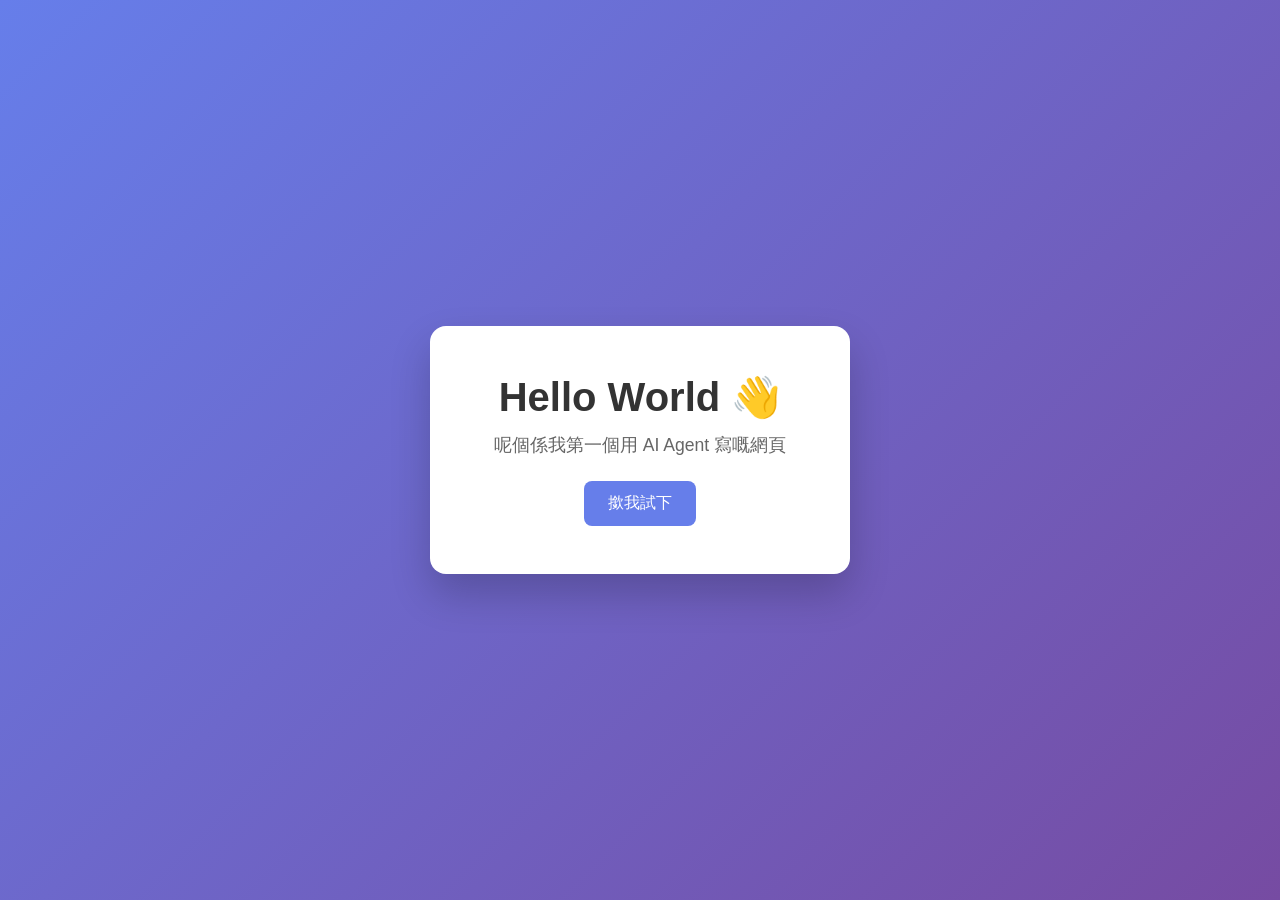
==== index.html @ 47137329 "Initial commit: Hello World 網頁" ====
<!DOCTYPE html>
<html lang="zh-Hant">
<head>
  <meta charset="UTF-8">
  <meta name="viewport" content="width=device-width, initial-scale=1.0">
  <title>Hello World</title>
  <link rel="stylesheet" href="style.css">
</head>
<body>
  <main class="card">
    <h1 id="greeting">Hello World 👋</h1>
    <p id="subtitle">呢個係我第一個用 AI Agent 寫嘅網頁</p>
    <button id="btn">撳我試下</button>
  </main>

  <script src="script.js"></script>
</body>
</html>
---- style.css ----
* {
  box-sizing: border-box;
  margin: 0;
  padding: 0;
}

body {
  font-family: "Segoe UI", "Microsoft JhengHei", sans-serif;
  min-height: 100vh;
  display: flex;
  align-items: center;
  justify-content: center;
  background: linear-gradient(135deg, #667eea 0%, #764ba2 100%);
}

.card {
  background: #ffffff;
  padding: 3rem 4rem;
  border-radius: 16px;
  text-align: center;
  box-shadow: 0 20px 40px rgba(0, 0, 0, 0.2);
}

h1 {
  font-size: 2.5rem;
  color: #333;
  margin-bottom: 0.75rem;
}

p {
  font-size: 1.1rem;
  color: #666;
  margin-bottom: 1.5rem;
}

button {
  font-size: 1rem;
  padding: 0.75rem 1.5rem;
  border: none;
  border-radius: 8px;
  background: #667eea;
  color: #fff;
  cursor: pointer;
  transition: background 0.2s ease;
}

button:hover {
  background: #5a67d8;
}
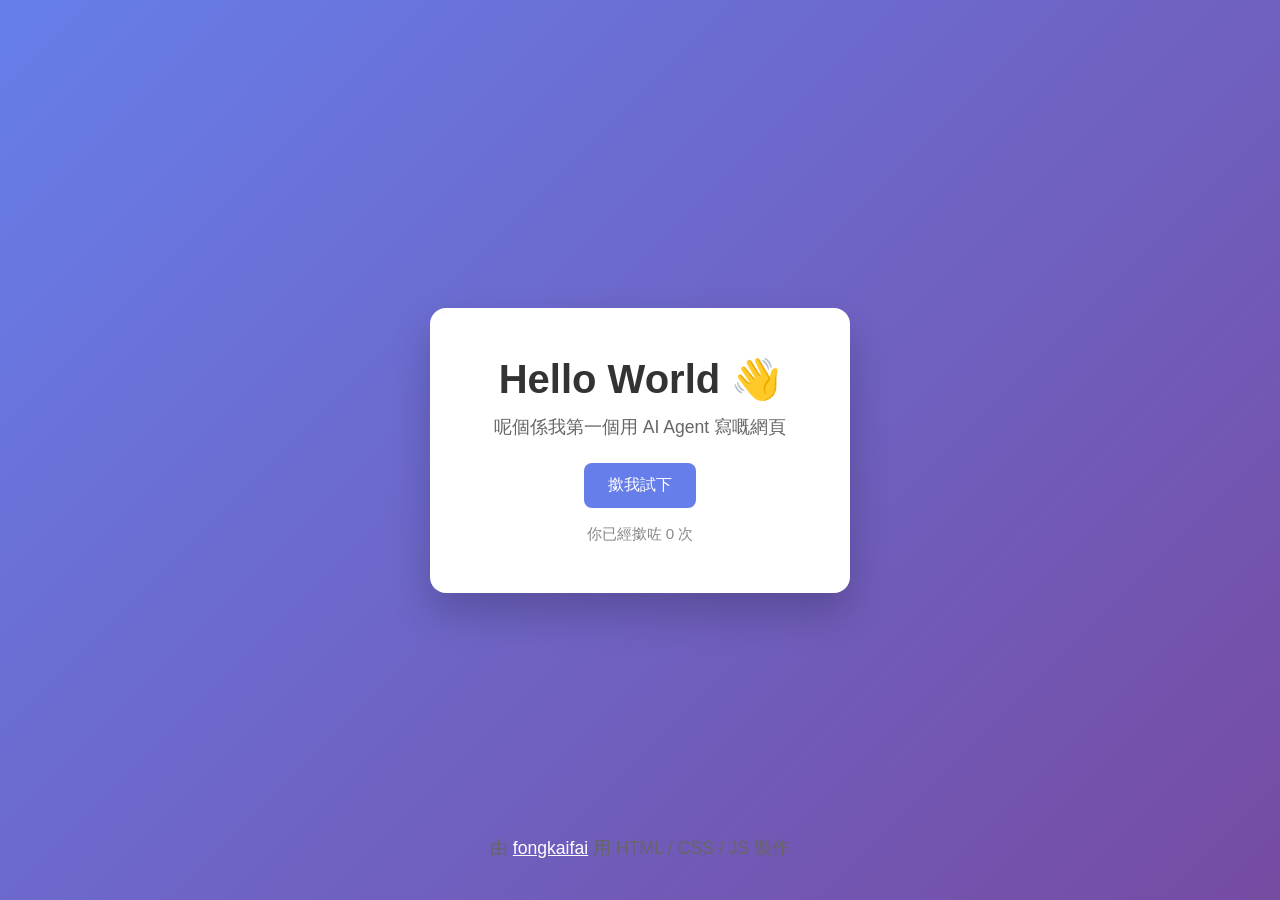
==== commit 8d260e95: "加入撳掣計數器同頁尾連結 Co-authored-by: Claude <noreply@anthropic.com>" ====
--- a/index.html
+++ b/index.html
@@ -11,7 +11,12 @@
     <h1 id="greeting">Hello World 👋</h1>
     <p id="subtitle">呢個係我第一個用 AI Agent 寫嘅網頁</p>
     <button id="btn">撳我試下</button>
+    <p id="count">你已經撳咗 0 次</p>
   </main>
+
+  <footer>
+    <p>由 <a href="https://github.com/fongkaifai" target="_blank" rel="noopener">fongkaifai</a> 用 HTML / CSS / JS 製作</p>
+  </footer>
 
   <script src="script.js"></script>
 </body>
--- a/style.css
+++ b/style.css
@@ -47,3 +47,25 @@
 button:hover {
   background: #5a67d8;
 }
+
+#count {
+  font-size: 0.95rem;
+  color: #888;
+  margin-top: 1rem;
+  margin-bottom: 0;
+}
+
+footer {
+  position: fixed;
+  bottom: 0;
+  width: 100%;
+  padding: 1rem;
+  text-align: center;
+  color: rgba(255, 255, 255, 0.85);
+  font-size: 0.9rem;
+}
+
+footer a {
+  color: #fff;
+  text-decoration: underline;
+}
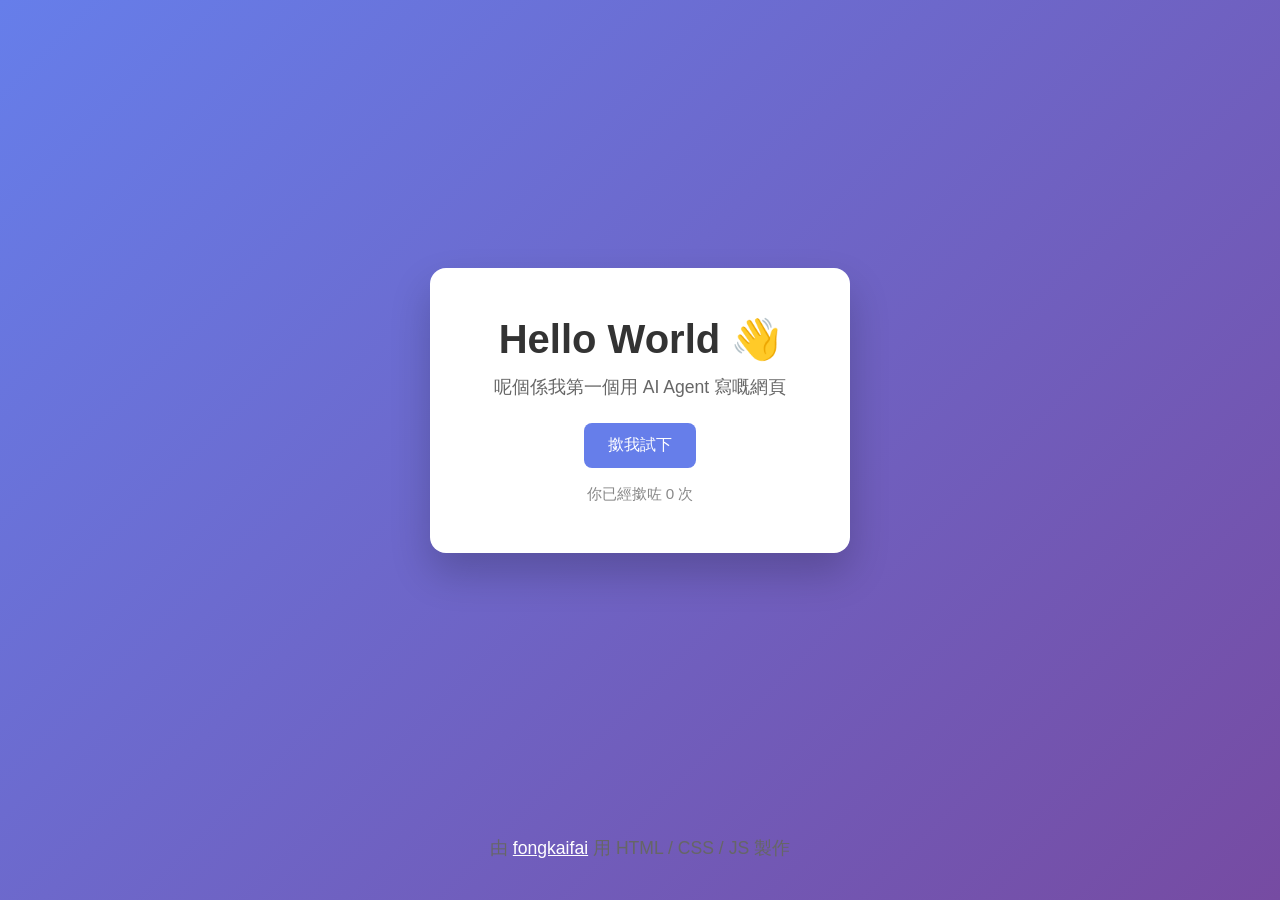
==== commit 94c9ddd1: "修正 footer 排版並加入 cache-busting Co-authored-by: Claude <noreply@anthropic.com>" ====
--- a/index.html
+++ b/index.html
@@ -4,7 +4,7 @@
   <meta charset="UTF-8">
   <meta name="viewport" content="width=device-width, initial-scale=1.0">
   <title>Hello World</title>
-  <link rel="stylesheet" href="style.css">
+  <link rel="stylesheet" href="style.css?v=2">
 </head>
 <body>
   <main class="card">
@@ -18,6 +18,6 @@
     <p>由 <a href="https://github.com/fongkaifai" target="_blank" rel="noopener">fongkaifai</a> 用 HTML / CSS / JS 製作</p>
   </footer>
 
-  <script src="script.js"></script>
+  <script src="script.js?v=2"></script>
 </body>
 </html>
--- a/style.css
+++ b/style.css
@@ -8,12 +8,13 @@
   font-family: "Segoe UI", "Microsoft JhengHei", sans-serif;
   min-height: 100vh;
   display: flex;
+  flex-direction: column;
   align-items: center;
-  justify-content: center;
   background: linear-gradient(135deg, #667eea 0%, #764ba2 100%);
 }
 
 .card {
+  margin: auto;
   background: #ffffff;
   padding: 3rem 4rem;
   border-radius: 16px;
@@ -56,8 +57,6 @@
 }
 
 footer {
-  position: fixed;
-  bottom: 0;
   width: 100%;
   padding: 1rem;
   text-align: center;
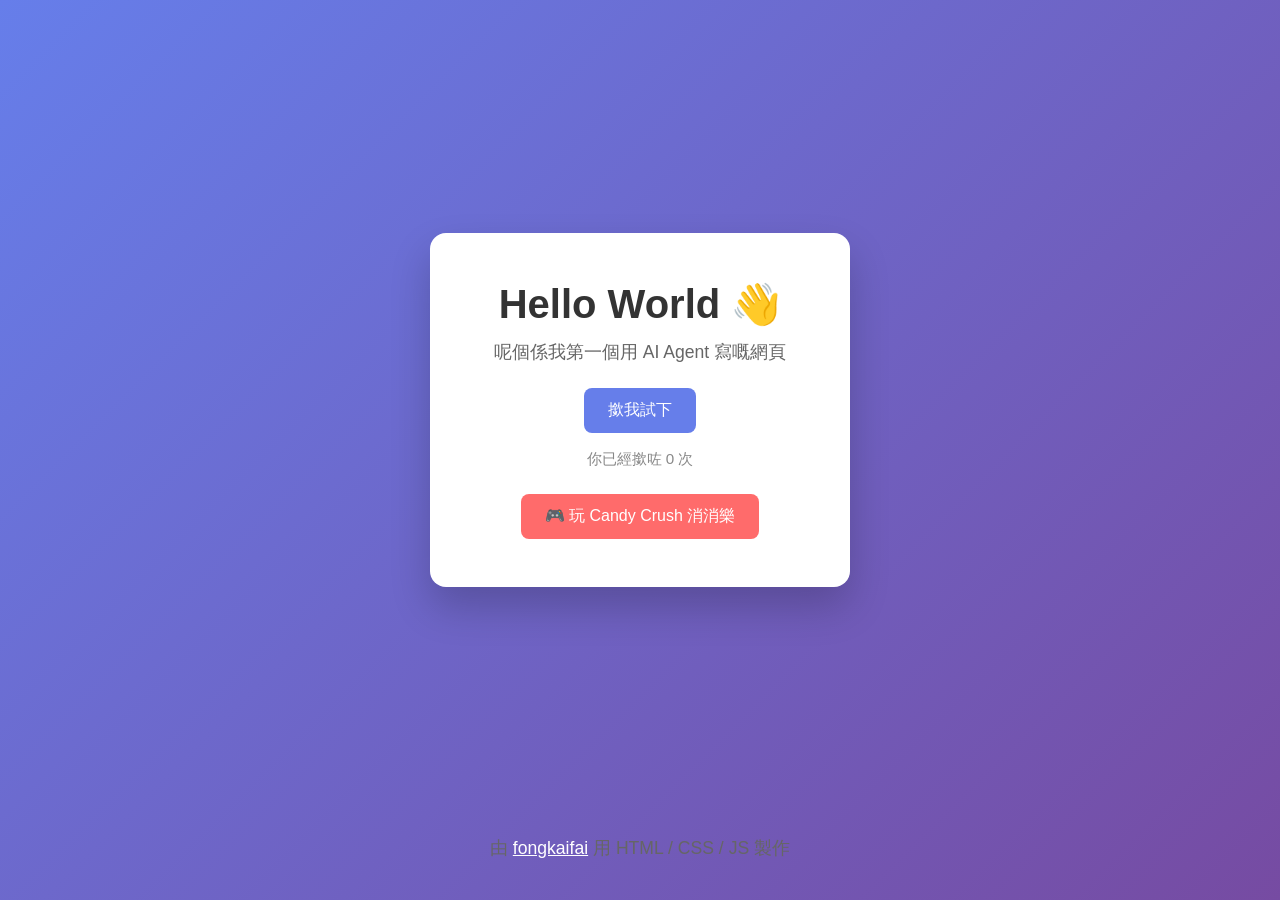
==== commit c2669d9e: "加入 Candy Crush 消消樂遊戲頁同主頁連結 - 主頁新增「玩 Candy Crush 消消樂」按鈕，駁去 game.html - 新增 match-3 遊戲（8x8 棋盤、6 種糖、交換消糖" ====
--- a/index.html
+++ b/index.html
@@ -12,6 +12,7 @@
     <p id="subtitle">呢個係我第一個用 AI Agent 寫嘅網頁</p>
     <button id="btn">撳我試下</button>
     <p id="count">你已經撳咗 0 次</p>
+    <a href="game.html" class="game-link">🎮 玩 Candy Crush 消消樂</a>
   </main>
 
   <footer>
--- a/style.css
+++ b/style.css
@@ -56,6 +56,24 @@
   margin-bottom: 0;
 }
 
+.game-link {
+  display: inline-block;
+  margin-top: 1.5rem;
+  font-size: 1rem;
+  padding: 0.75rem 1.5rem;
+  border: none;
+  border-radius: 8px;
+  background: #ff6b6b;
+  color: #fff;
+  text-decoration: none;
+  cursor: pointer;
+  transition: background 0.2s ease;
+}
+
+.game-link:hover {
+  background: #fa5252;
+}
+
 footer {
   width: 100%;
   padding: 1rem;
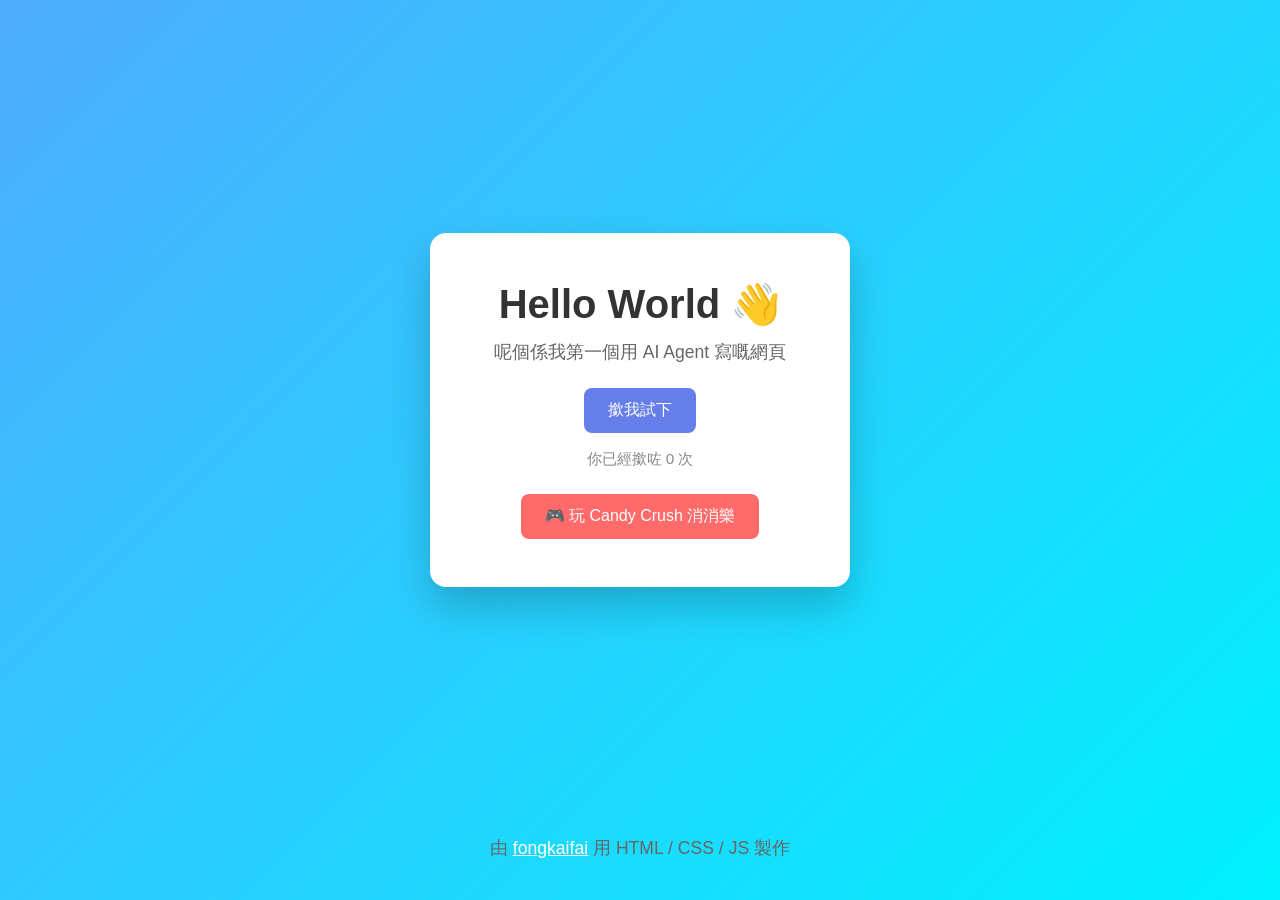
==== commit eba266de: "將主頁同遊戲頁背景轉成藍綠色漸變 Co-Authored-By: Claude <noreply@anthropic.com>" ====
--- a/index.html
+++ b/index.html
@@ -4,7 +4,7 @@
   <meta charset="UTF-8">
   <meta name="viewport" content="width=device-width, initial-scale=1.0">
   <title>Hello World</title>
-  <link rel="stylesheet" href="style.css?v=2">
+  <link rel="stylesheet" href="style.css?v=3">
 </head>
 <body>
   <main class="card">
--- a/style.css
+++ b/style.css
@@ -10,7 +10,7 @@
   display: flex;
   flex-direction: column;
   align-items: center;
-  background: linear-gradient(135deg, #667eea 0%, #764ba2 100%);
+  background: linear-gradient(135deg, #4facfe 0%, #00f2fe 100%);
 }
 
 .card {
